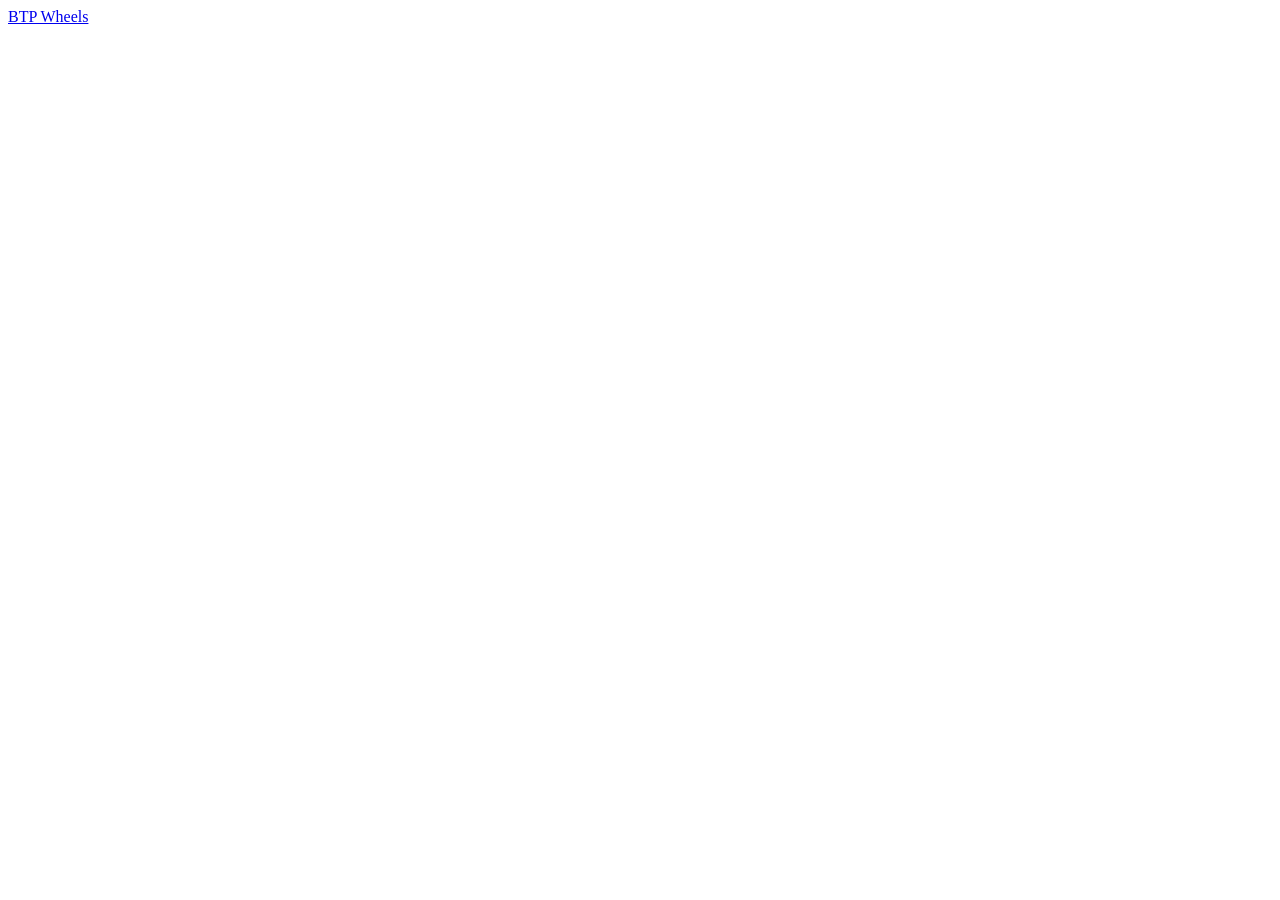
==== aerodisc.html @ 7c3b4783 "Updated" ====
<!DOCTYPE html>
<html lang="en">
<head>
    <meta charset="UTF-8">
    <meta name="viewport" content="width=device-width, initial-scale=1.0">
    <title>Aerodisc</title>
</head>
<body>
    <a href="index.html">BTP Wheels</a>
</body>
</html>
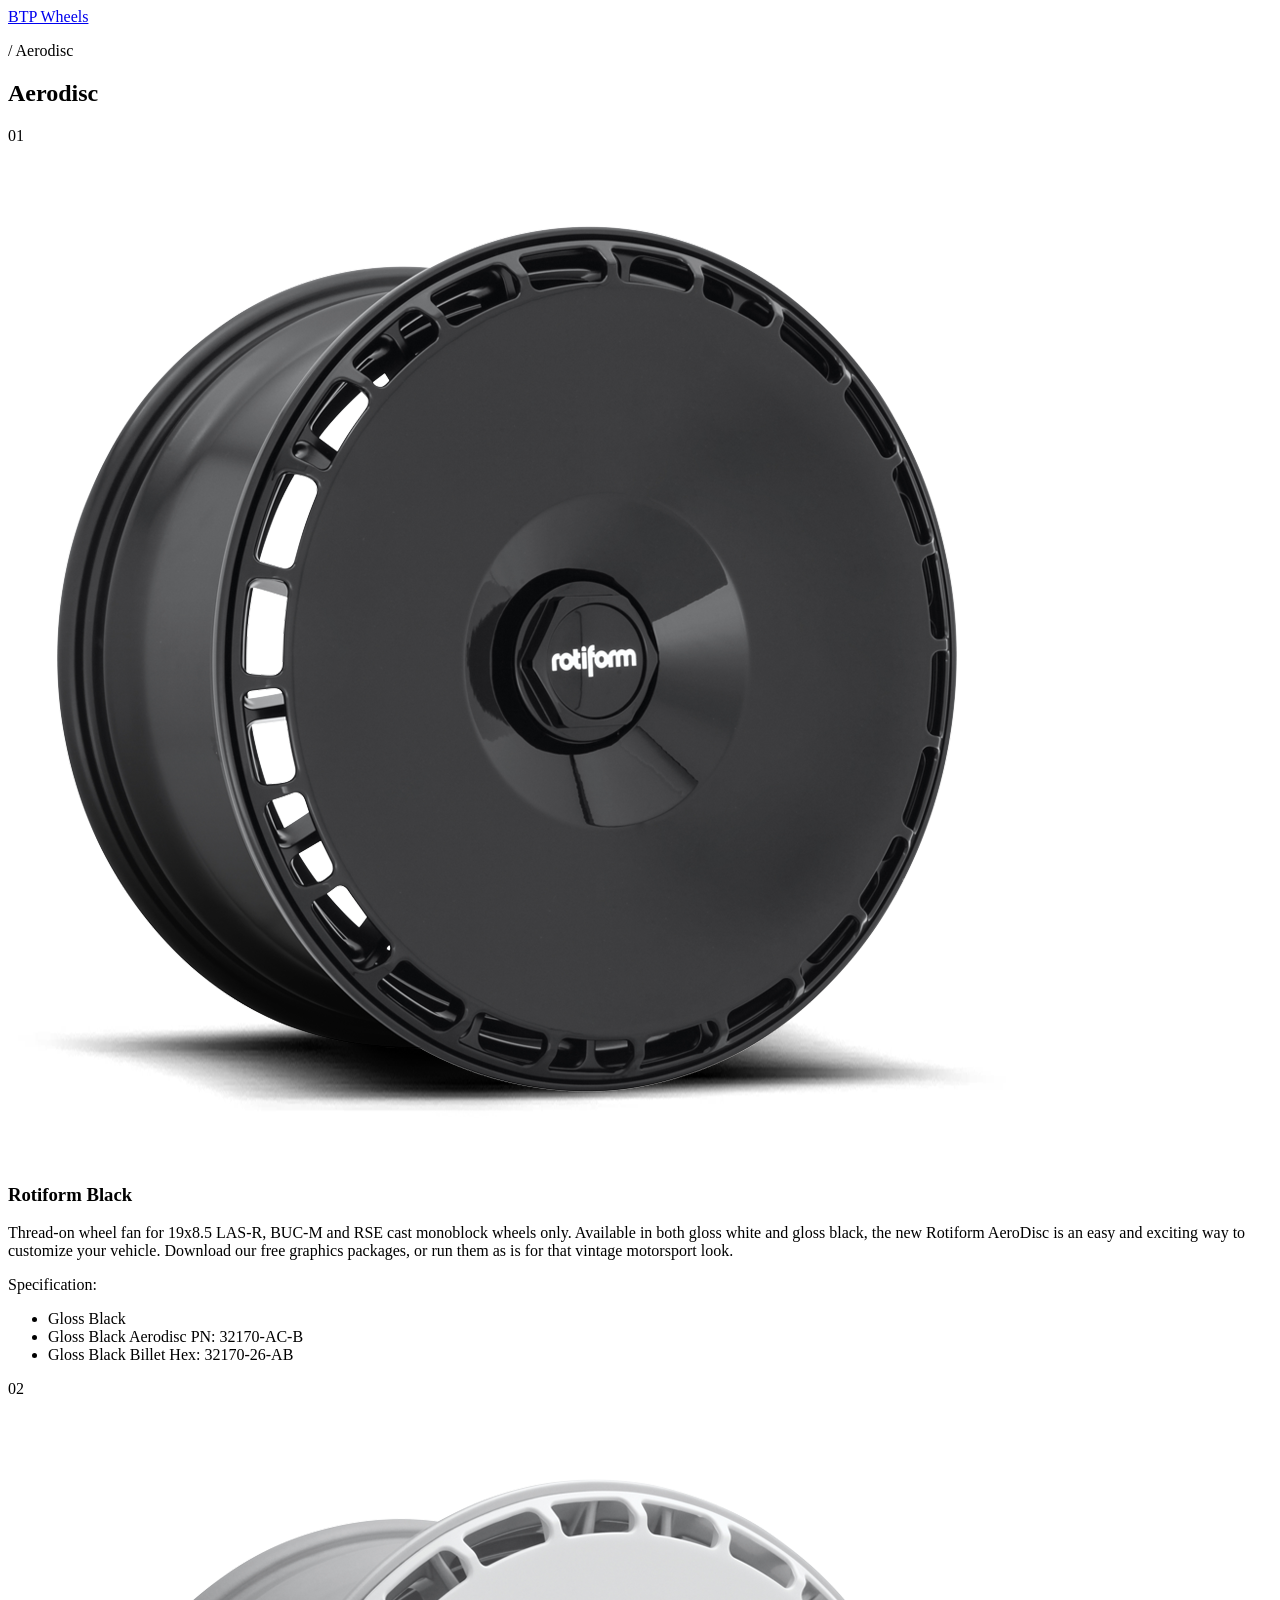
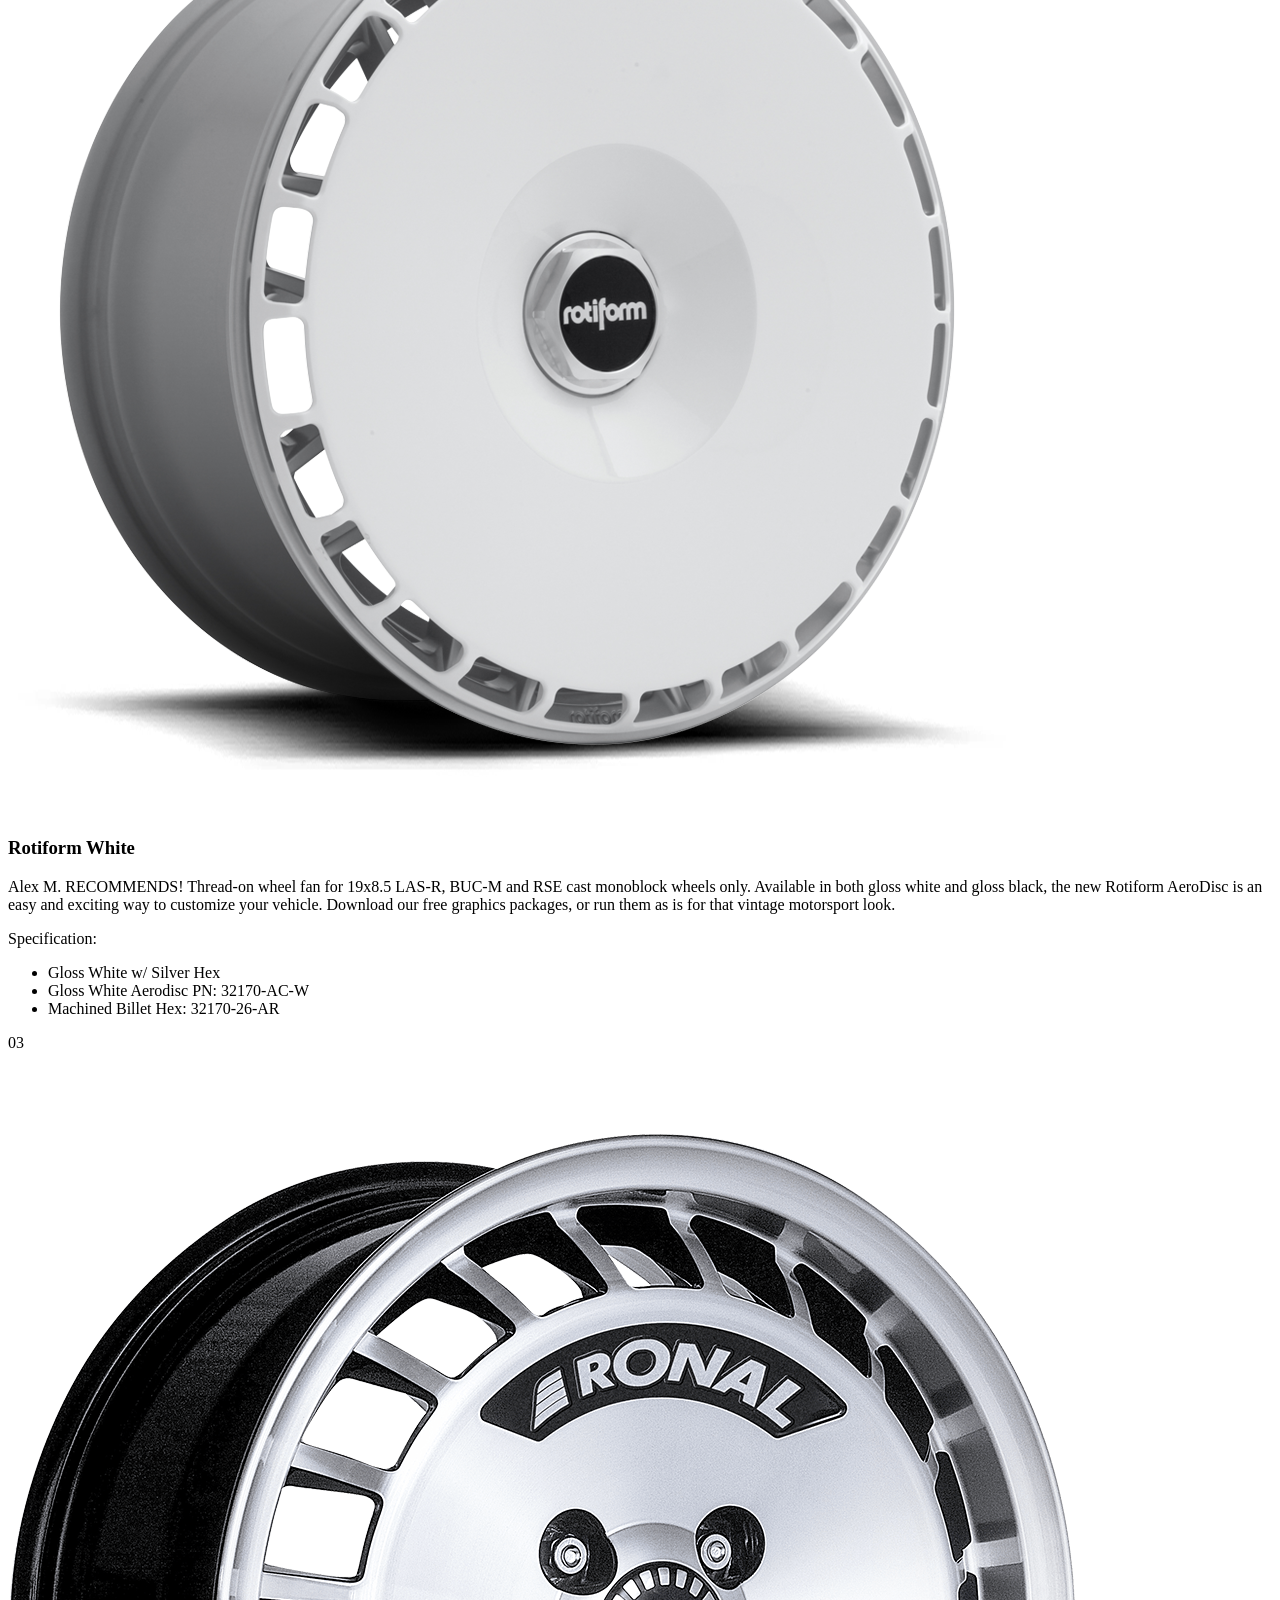
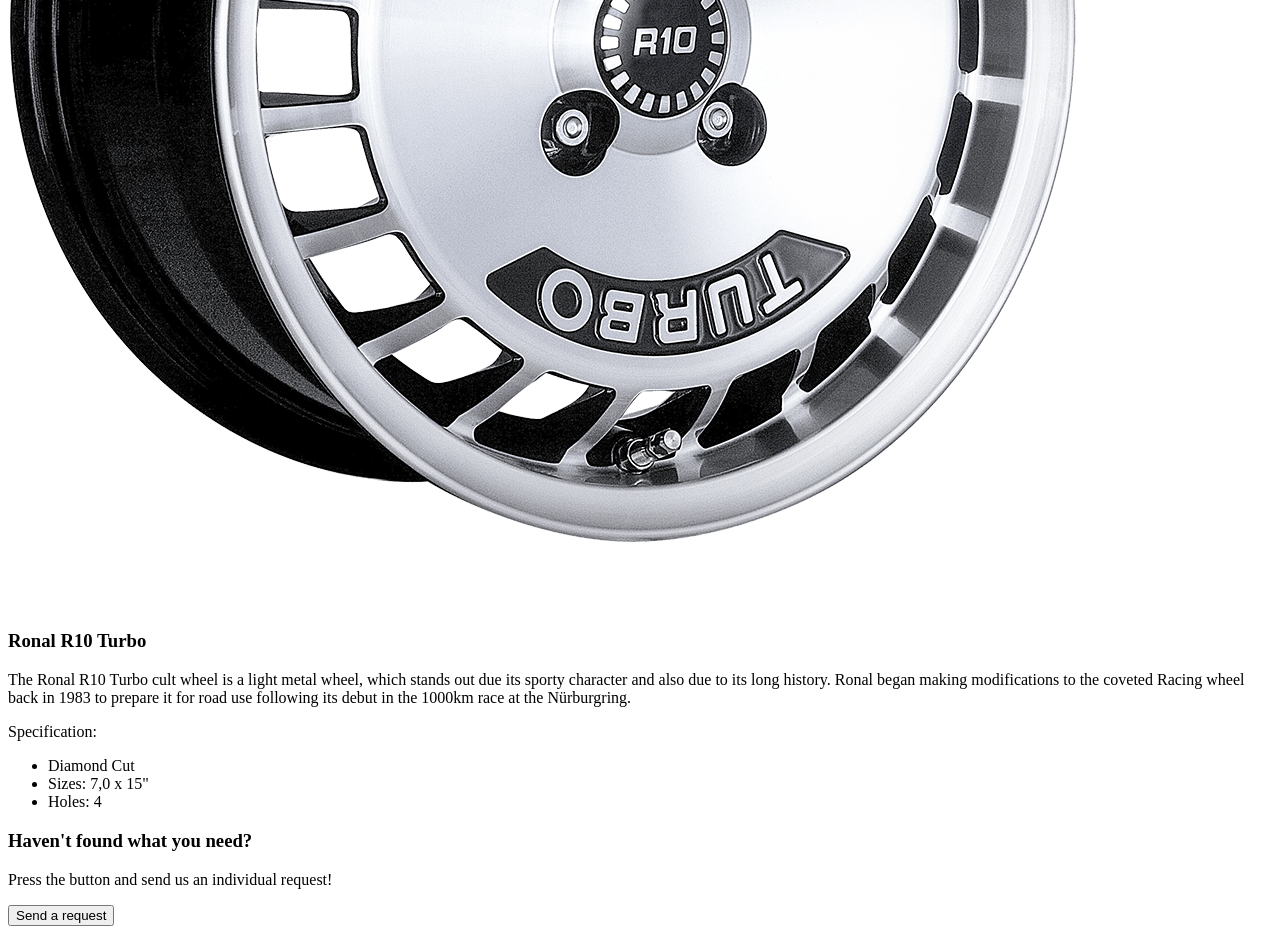
==== commit 76537660: "Updated" ====
--- a/aerodisc.html
+++ b/aerodisc.html
@@ -7,5 +7,50 @@
 </head>
 <body>
     <a href="index.html">BTP Wheels</a>
+    <div>
+        <p>/ Aerodisc</p>
+        <h2>Aerodisc</h2>
+        <article>
+            <p>01</p>
+            <img src="img/rotiform-aero-black-two.png" alt="Rotiform Black">
+            <h3>Rotiform Black</h3>
+            <p>Thread-on wheel fan for 19x8.5 LAS-R, BUC-M and RSE cast monoblock wheels only. Available in both gloss white and gloss black, the new Rotiform AeroDisc is an easy and exciting way to customize your vehicle. Download our free graphics packages, or run them as is for that vintage motorsport look.</p>
+            <p>Specification:</p>
+            <ul>
+                <li>Gloss Black</li>
+                <li>Gloss Black Aerodisc PN: 32170-AC-B</li>
+                <li>Gloss Black Billet Hex: 32170-26-AB</li>
+            </ul>
+        </article>
+        <article>
+            <p>02</p>
+            <img src="img/rotiform-aero-white-two.png" alt="Rotiform White">
+            <h3>Rotiform White</h3>
+            <p>Alex M. RECOMMENDS! Thread-on wheel fan for 19x8.5 LAS-R, BUC-M and RSE cast monoblock wheels only. Available in both gloss white and gloss black, the new Rotiform AeroDisc is an easy and exciting way to customize your vehicle. Download our free graphics packages, or run them as is for that vintage motorsport look.</p>
+            <p>Specification:</p>
+            <ul>
+                <li>Gloss White w/ Silver Hex</li>
+                <li>Gloss White Aerodisc PN: 32170-AC-W</li>
+                <li>Machined Billet Hex: 32170-26-AR</li>
+            </ul>
+        </article>
+        <article>
+            <p>03</p>
+            <img src="img/ronal-r-ten-turbo-two.png" alt="Ronal R10 Turbo">
+            <h3>Ronal R10 Turbo</h3>
+            <p>The Ronal R10 Turbo cult wheel is a light metal wheel, which stands out due its sporty character and also due to its long history. Ronal began making modifications to the coveted Racing wheel back in 1983 to prepare it for road use following its debut in the 1000km race at the Nürburgring.</p>
+            <p>Specification:</p>
+            <ul>
+                <li>Diamond Cut</li>
+                <li>Sizes: 7,0 x 15"</li>
+                <li>Holes: 4</li>
+            </ul>
+        </article>
+        <div>
+            <h3>Haven't found what you need?</h3>
+            <p>Press the button and send us an individual request!</p>
+            <button>Send a request</button>
+        </div>
+    </div>
 </body>
 </html>
